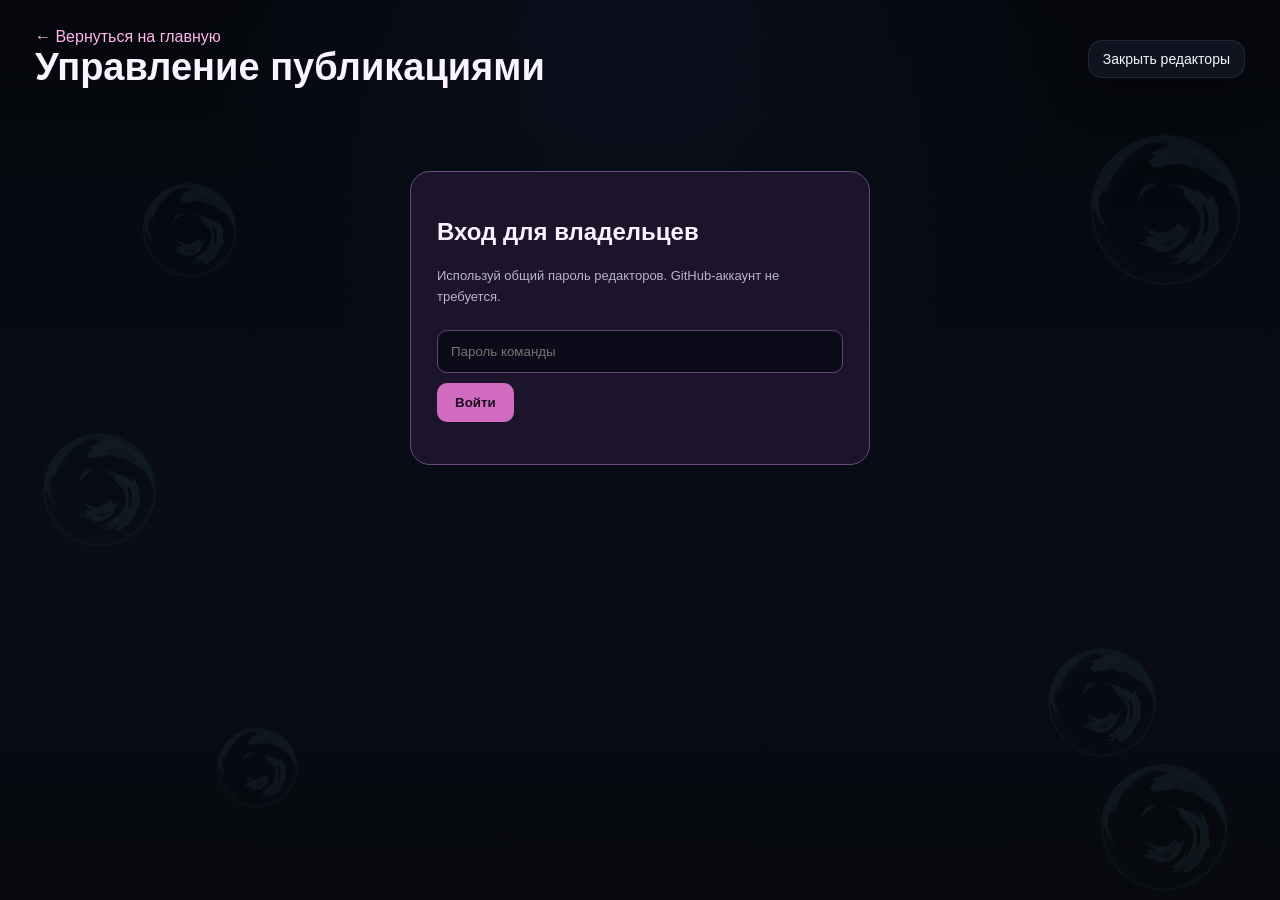
==== posts-admin.html @ 8a92f70b "Add password-only post management, local drafts and server publication UI" ====
<!doctype html><html lang="ru"><head><meta charset="utf-8"><meta name="viewport" content="width=device-width,initial-scale=1">
<title>PK XD PORTAL — Управление постами</title><meta name="robots" content="noindex">
<link rel="stylesheet" href="style.css"><script src="editor-access.js"></script>
<style>
*{box-sizing:border-box}body{color:#f9f4ff}.post-editor-container{max-width:1250px;margin:auto;padding:20px}
.editor-header{display:flex;justify-content:space-between;align-items:center;gap:14px;flex-wrap:wrap;padding:8px 0 22px}
.editor-header h1{font-size:clamp(24px,4vw,38px);margin:0}.editor-header a{color:#ffb7ed;text-decoration:none}
.editor-status{padding:13px 17px;border:1px solid #524060;background:#191429;border-radius:14px;margin:0 0 15px;font-size:14px}
.editor-status.error{border-color:#be557b;color:#ffabbf}
.editor-status.ok{border-color:#499e7a;color:#a8f8d2}
.editor-columns{display:grid;grid-template-columns:minmax(220px,320px) minmax(0,1fr);gap:20px}
.editor-panel{border:1px solid #4c365d;background:#151225;border-radius:22px;padding:20px;min-width:0}
.editor-panel h2{margin:0 0 12px;font-size:20px}
.post-choice{display:block;width:100%;margin:7px 0;border:1px solid #4a3b5f;border-radius:12px;padding:12px;background:#211932;color:white;text-align:left;cursor:pointer}
.post-choice small{display:block;color:#b9acc9;margin-top:5px}
.post-choice.selected{border-color:#ff7cd4;background:#392343}
.new-post{width:100%;padding:12px;border:1px solid #a65ec2;color:white;background:#59336f;border-radius:12px;cursor:pointer}
.form-grid{display:grid;grid-template-columns:1fr 1fr;gap:13px}
.field{display:block;margin-bottom:15px;color:#d2cbdf;font-size:13px;font-weight:600}
.field input,.field textarea,.field select{display:block;width:100%;padding:12px 13px;margin-top:7px;border:1px solid #544468;border-radius:12px;background:#0c0c1c;color:white;font:inherit;font-weight:400}
.field textarea{min-height:250px;resize:vertical;line-height:1.55;font-size:15px}
.actions{display:flex;gap:9px;flex-wrap:wrap;align-items:center}
.actions button{padding:12px 16px;border-radius:12px;border:1px solid #76508c;background:#332345;color:white;cursor:pointer}
.actions .publish{background:linear-gradient(125deg,#e55da7,#8656de);border:0;font-weight:700}
.actions .delete{color:#ff9cb6}
.info{color:#beb1cf;font-size:13px;line-height:1.6}
#loginArea{max-width:460px;margin:60px auto;border:1px solid #684d7c;border-radius:20px;padding:26px;background:#1b142b}
#loginArea input{width:100%;padding:13px;margin:10px 0;border:1px solid #604772;border-radius:10px;background:#0c0b19;color:white}
#loginArea button{padding:12px 18px;border:0;border-radius:10px;background:#d16cc0;color:#180a1d;cursor:pointer;font-weight:700}
#workArea[hidden],#loginArea[hidden]{display:none!important}
@media(max-width:820px){.editor-columns{grid-template-columns:1fr}.form-grid{grid-template-columns:1fr}}
</style></head><body><div class="page-bg"></div><div class="post-editor-container">
<header class="editor-header"><div><a href="index.html">← Вернуться на главную</a><h1>Управление публикациями</h1></div><div><button class="owner-btn" type="button" id="logout">Закрыть редакторы</button></div></header>
<div id="loginArea" hidden><h2>Вход для владельцев</h2><p class="info">Используй общий пароль редакторов. GitHub-аккаунт не требуется.</p><form id="loginForm"><input type="password" id="teamPass" placeholder="Пароль команды" required><button type="submit">Войти</button><p id="loginError" role="alert"></p></form></div>
<div id="workArea" hidden>
<div class="editor-status" id="status">Проверка сервера публикаций...</div>
<div class="editor-columns"><aside class="editor-panel"><h2>Публикации</h2>
<button id="newPost" class="new-post" type="button">+ Новый пост</button>
<div id="postItems"></div>
<p class="info">Изменения в черновиках сохраняются только в твоём браузере. Для публикации на сайте требуется подключённый сервер записи.</p></aside>
<section class="editor-panel"><h2 id="formTitle">Новый пост</h2>
<form id="postForm">
<div class="form-grid"><label class="field">Заголовок<input id="title" required maxlength="180"></label><label class="field">Адрес поста (slug)<input id="slug" pattern="[a-zA-Z0-9а-яА-ЯёЁ_-]+" maxlength="100" placeholder="novost-portala"></label></div>
<div class="form-grid"><label class="field">Категория<input id="category" value="Новости"></label><label class="field">Дата<input type="date" id="date"></label></div>
<label class="field">Краткое описание<input id="description" maxlength="300"></label>
<label class="field">Картинка поста: ссылка или путь assets/posts/...<input id="image" placeholder="assets/posts/..."></label>
<label class="field">Загрузить картинку с компьютера<input type="file" id="imageUpload" accept="image/png,image/jpeg,image/webp"><span class="info">Выбранная картинка отправится на сервер при публикации.</span></label>
<label class="field"><input type="checkbox" id="pinned" style="width:auto;display:inline-block"> Закрепить публикацию</label>
<label class="field">Текст поста, отдельные абзацы с новой строки<textarea id="content" rows="14" placeholder="Напиши текст публикации..."></textarea></label>
<div class="field">Пароль для записи на сервер<input type="password" id="publishPassword" placeholder="Пароль команды (понадобится при публикации)" autocomplete="off"></div>
<div class="actions">
<button type="button" id="draft">Сохранить черновик</button>
<button type="submit" class="publish">Опубликовать на сайте</button>
<button type="button" id="deletePost" class="delete">Удалить публикацию</button>
</div>
<p class="info">Сохранение черновика не меняет сайт. Кнопка публикации работает только после настройки серверного API.</p>
</form></section></div></div></div>
<script>
(()=>{"use strict";
const API="https://pkxd-auth.turborussnezkiy.workers.dev";
const DRAFTS_KEY="pkxd_posts_local_drafts_v1";
const $=id=>document.getElementById(id);
let posts=[],drafts={},currentSlug="",photo=null,remoteReady=false;
const e=s=>String(s??"").replace(/[&<>"]/g,c=>({"&":"&amp;","<":"&lt;",">":"&gt;",'"':"&quot;"}[c]));
function flash(text,error=false){$("status").textContent=text;$("status").className="editor-status "+(error?"error":"ok");}
function today(){return new Date().toLocaleDateString("en-CA");}
function toISO(v){const m=String(v||"").match(/^(\d{2})\.(\d{2})\.(\d{4})$/);return m?`${m[3]}-${m[2]}-${m[1]}`:today();}
function toRU(v){const m=String(v||"").match(/^(\d{4})-(\d{2})-(\d{2})$/);return m?`${m[3]}.${m[2]}.${m[1]}`:v;}
function slugify(v){return String(v||"").toLowerCase().trim().replace(/[^a-z0-9а-яё_-]+/ig,"-").replace(/^-+|-+$/g,"").slice(0,95);}
function formData(){const title=$("title").value.trim();return{title,slug:slugify($("slug").value||title),date:toRU($("date").value||today()),category:$("category").value.trim()||"Новости",description:$("description").value.trim(),image:$("image").value.trim(),pinned:$("pinned").checked,author:"@pkxd_portal",content:$("content").value};}
function fill(p){$("formTitle").textContent=p?.title?"Редактирование поста":"Новый пост";$("title").value=p?.title||"";$("slug").value=p?.slug||"";$("date").value=toISO(p?.date);$("category").value=p?.category||"Новости";$("description").value=p?.description||"";$("image").value=p?.image||"";$("pinned").checked=!!p?.pinned;$("content").value=p?.content||"";photo=null;$("imageUpload").value="";}
async function loadBody(slug){
 try{const r=await fetch("posts/"+encodeURIComponent(slug)+".html",{cache:"no-store"});if(!r.ok)return"";
 const doc=new DOMParser().parseFromString(await r.text(),"text/html");
 const content=doc.querySelector(".post-content");
 return content?[...content.querySelectorAll("p")].map(p=>p.textContent).join("\n"):"";
 }catch{return"";}
}
function renderChoices(){
 const values=[...posts.map(p=>({...p,_draft:false})),...Object.values(drafts).filter(x=>!posts.some(p=>p.slug===x.slug)).map(p=>({...p,_draft:true}))];
 $("postItems").innerHTML=values.map(p=>`<button class="post-choice ${p.slug===currentSlug?"selected":""}" type="button" data-slug="${e(p.slug)}"><strong>${e(p.title)}</strong><small>${e(p.category||"")}${drafts[p.slug]?" · черновик":""}</small></button>`).join("");
 $("postItems").querySelectorAll("[data-slug]").forEach(btn=>btn.addEventListener("click",()=>choose(btn.dataset.slug)));
}
async function choose(slug){
 currentSlug=slug;
 const p=drafts[slug]||posts.find(p=>p.slug===slug);
 if(!p)return;
 fill({...p,content:p.content!==undefined?p.content:await loadBody(slug)});
 renderChoices();
}
function newPost(){currentSlug="";fill(null);renderChoices();}
async function loadPosts(){
 try{const r=await fetch("posts.json?t="+Date.now(),{cache:"no-store"});if(!r.ok)throw Error("Не загружен posts.json");posts=await r.json();}
 catch(err){flash("Не удалось загрузить публикации: "+err.message,true);}
 try{drafts=JSON.parse(localStorage.getItem(DRAFTS_KEY))||{};}catch{drafts={};}
 renderChoices();newPost();
}
function saveDraft(){
 const d=formData();if(!d.title||!d.slug){flash("Заполни заголовок и адрес поста.",true);return;}
 if(currentSlug && currentSlug!==d.slug)delete drafts[currentSlug];
 drafts[d.slug]=d;
 try{localStorage.setItem(DRAFTS_KEY,JSON.stringify(drafts));currentSlug=d.slug;renderChoices();flash("Черновик сохранён в браузере. Сайт пока не изменился.");}
 catch{flash("Не удалось сохранить черновик. Возможно, браузер переполнен.",true);}
}
async function status(){
 try{const r=await fetch(API+"/api/health",{cache:"no-store"});const data=await r.json();remoteReady=!!data.ready;flash(remoteReady?"Сервер публикаций готов. Можно сохранять посты на сайт.":"Сервер публикаций ещё не настроен. Можно создавать локальные черновики.",!remoteReady);}
 catch{remoteReady=false;flash("Сервер публикаций недоступен. Пока доступны только локальные черновики.",true);}
}
async function api(method,path,payload){
 const pass=$("publishPassword").value.trim()||PKXDEditorAccess.getSessionPassword();
 if(!pass)throw Error("Введи пароль для публикации.");
 const r=await fetch(API+path,{method,headers:{"Content-Type":"application/json","X-Portal-Password":pass},body:payload?JSON.stringify(payload):undefined});
 const d=await r.json().catch(()=>({error:"Ошибка ответа сервера"}));
 if(!r.ok)throw Error(d.error||"Ошибка сервера: "+r.status);
 return d;
}
async function publish(ev){
 ev.preventDefault();
 if(!remoteReady){saveDraft();flash("Публикация пока невозможна: сервер не настроен. Черновик сохранён локально.",true);return;}
 const data=formData();if(!data.title||!data.slug){flash("Заполни название и адрес поста.",true);return;}
 const button=$("postForm").querySelector('[type="submit"]');button.disabled=true;
 try{
   if(photo){const image=await api("POST","/api/images",photo);data.image=image.path;}
   await api("POST","/api/posts",{post:data,oldSlug:currentSlug||null});
   if(currentSlug&&currentSlug!==data.slug)delete drafts[currentSlug];delete drafts[data.slug];localStorage.setItem(DRAFTS_KEY,JSON.stringify(drafts));
   flash("Опубликовано на сайте. Изменения появятся после обновления GitHub Pages.");
   currentSlug=data.slug;await loadPosts();await choose(data.slug);
 }catch(err){saveDraft();flash("Не опубликовано: "+err.message+" Черновик сохранён в браузере.",true);}
 finally{button.disabled=false;}
}
async function remove(){
 if(!currentSlug)return;
 if(!confirm("Удалить публикацию «"+currentSlug+"»?"))return;
 if(drafts[currentSlug]){delete drafts[currentSlug];localStorage.setItem(DRAFTS_KEY,JSON.stringify(drafts));if(!posts.some(p=>p.slug===currentSlug)){flash("Локальный черновик удалён.");newPost();renderChoices();return;}}
 if(!remoteReady){flash("Удаление с сайта недоступно без сервера публикаций.",true);return;}
 try{await api("DELETE","/api/posts/"+encodeURIComponent(currentSlug));flash("Публикация удалена с сервера.");await loadPosts();}
 catch(err){flash("Не удалось удалить: "+err.message,true);}
}
$("loginForm").addEventListener("submit",async event=>{event.preventDefault();const pass=$("teamPass").value;const ok=await PKXDEditorAccess.unlock(pass);if(!ok){$("loginError").textContent="Неверный пароль.";return;}show();});
$("logout").onclick=()=>{PKXDEditorAccess.lock();location.replace("index.html");};
$("newPost").onclick=newPost;$("draft").onclick=saveDraft;$("postForm").onsubmit=publish;$("deletePost").onclick=remove;
$("imageUpload").addEventListener("change",async event=>{
 const f=event.target.files?.[0];if(!f)return;
 if(f.size>2500000){flash("Картинка слишком большая. Максимум 2,5 МБ.",true);return;}
 const data=await new Promise((resolve,reject)=>{const reader=new FileReader();reader.onload=()=>resolve(reader.result);reader.onerror=reject;reader.readAsDataURL(f);});
 photo={name:f.name,data};flash("Картинка выбрана. Она загрузится вместе с публикацией.");
});
function show(){
 const ok=PKXDEditorAccess.isUnlocked();
 $("loginArea").hidden=ok;$("workArea").hidden=!ok;
 if(ok){$("publishPassword").value=PKXDEditorAccess.getSessionPassword();loadPosts();status();}
}
show();
})();
</script></body></html>
---- style.css ----
* {
  box-sizing: border-box;
}

:root {
  --bg: #07090e;
  --panel: rgba(18, 22, 32, 0.82);
  --panel-border: rgba(255, 255, 255, 0.08);
  --text: #f4f7ff;
  --muted: #acb7d1;
  --accent: #80f3ff;
  --accent-2: #ff77d9;
  --danger: #ff6f7d;
  --shadow: 0 10px 40px rgba(0, 0, 0, 0.35);
}

html {
  scroll-behavior: smooth;
}

body {
  margin: 0;
  font-family: Inter, Arial, sans-serif;
  background:
    radial-gradient(circle at top, rgba(20, 30, 60, 0.35), transparent 40%),
    linear-gradient(180deg, #05070c, #090d16 60%, #07090e);
  color: var(--text);
  min-height: 100vh;
  overflow-x: hidden;
}

.page-bg {
  position: fixed;
  inset: 0;
  pointer-events: none;
  z-index: 0;
  background-image:
    url("assets/portal-bg.webp"),
    url("assets/portal-bg.webp"),
    url("assets/portal-bg.webp"),
    url("assets/portal-bg.webp"),
    url("assets/portal-bg.webp"),
    url("assets/portal-bg.webp");
  background-repeat: no-repeat;
  background-size:
    160px 160px,
    120px 120px,
    135px 135px,
    100px 100px,
    115px 115px,
    85px 85px;
  background-position:
    right 34px top 130px,
    left 40px top 430px,
    right 48px top 760px,
    left 140px top 180px,
    right 120px bottom 140px,
    left 18% bottom 90px;
  opacity: 0.06;
}

.container {
  position: relative;
  z-index: 1;
  max-width: 980px;
  margin: 0 auto;
  padding: 36px 20px 60px;
}

.hero {
  margin-bottom: 28px;
}

.hero-top {
  display: flex;
  align-items: center;
  justify-content: space-between;
  gap: 16px;
  margin-bottom: 22px;
  flex-wrap: wrap;
}

.hero-title-wrap {
  display: flex;
  align-items: center;
  gap: 16px;
  min-width: 0;
}

.hero-icon {
  width: 64px;
  height: 64px;
  object-fit: contain;
  filter: drop-shadow(0 0 18px rgba(128, 243, 255, 0.18));
}

.hero h1 {
  margin: 0;
  font-size: 3rem;
  line-height: 1;
  letter-spacing: -0.03em;
}

.subtitle {
  margin: 10px 0 0;
  color: var(--muted);
  font-size: 1.1rem;
}

.owner-actions {
  margin-left: auto;
  display: flex;
  gap: 10px;
  align-items: center;
  flex-wrap: wrap;
}

.owner-btn,
.primary-btn,
.secondary-btn {
  border: 1px solid rgba(255, 255, 255, 0.08);
  background: rgba(18, 24, 36, 0.82);
  color: var(--text);
  border-radius: 14px;
  padding: 10px 14px;
  cursor: pointer;
  font-size: 14px;
  box-shadow: var(--shadow);
  transition: border-color 0.18s ease, transform 0.18s ease, opacity 0.18s ease;
}

.owner-btn:hover,
.primary-btn:hover,
.secondary-btn:hover {
  border-color: rgba(128, 243, 255, 0.22);
  transform: translateY(-1px);
}

.primary-btn {
  background: rgba(128, 243, 255, 0.12);
}

.secondary-btn {
  background: rgba(18, 24, 36, 0.82);
}

.primary-btn:disabled,
.secondary-btn:disabled,
.owner-btn:disabled {
  opacity: 0.6;
  cursor: not-allowed;
  transform: none;
}

.toolbar {
  display: flex;
  gap: 12px;
  flex-wrap: wrap;
}

.search-input,
.filter-select,
.form-input,
.form-textarea {
  background: rgba(17, 23, 34, 0.82);
  color: var(--text);
  border: 1px solid rgba(255, 255, 255, 0.08);
  border-radius: 16px;
  padding: 14px 16px;
  font-size: 15px;
  outline: none;
  box-shadow: var(--shadow);
  width: 100%;
}

.search-input::placeholder,
.form-input::placeholder,
.form-textarea::placeholder {
  color: rgba(172, 183, 209, 0.72);
}

.form-textarea {
  min-height: 220px;
  resize: vertical;
  font-family: inherit;
}

.search-input {
  flex: 1 1 320px;
}

.filter-select {
  min-width: 190px;
}

.section {
  margin-top: 28px;
}

.section-title {
  margin: 0 0 14px;
  font-size: 1.2rem;
  color: #dfe8ff;
}

.post-list {
  display: flex;
  flex-direction: column;
  gap: 18px;
}

.post-card {
  position: relative;
  background: var(--panel);
  border: 1px solid var(--panel-border);
  border-radius: 24px;
  padding: 24px 22px;
  backdrop-filter: blur(10px);
  box-shadow: var(--shadow);
  transition: transform 0.18s ease, border-color 0.18s ease, box-shadow 0.18s ease;
  overflow: hidden;
}

.post-card:hover {
  transform: translateY(-3px);
  border-color: rgba(128, 243, 255, 0.2);
  box-shadow: 0 16px 42px rgba(0, 0, 0, 0.45);
}

.post-card-link {
  display: block;
  text-decoration: none;
  color: inherit;
}

.post-card-image {
  width: 100%;
  height: auto;
  display: block;
  border-radius: 18px;
  margin-bottom: 16px;
  object-fit: cover;
  max-height: 380px;
}

.post-card h3 {
  margin: 0 0 10px;
  font-size: 2rem;
  line-height: 1.05;
  padding-right: 48px;
}

.post-card p {
  margin: 0;
  font-size: 1.15rem;
  line-height: 1.65;
  color: #f1f4ff;
}

.post-more-btn {
  position: absolute;
  top: 14px;
  right: 14px;
  display: none;
  width: 42px;
  height: 42px;
  border: 1px solid rgba(255, 255, 255, 0.08);
  background: rgba(18, 24, 36, 0.9);
  color: var(--text);
  border-radius: 999px;
  cursor: pointer;
  font-size: 22px;
  line-height: 1;
  z-index: 2;
  align-items: center;
  justify-content: center;
}

body.admin .post-more-btn {
  display: inline-flex;
}

.meta {
  color: var(--muted);
  font-size: 14px;
  margin-bottom: 16px;
}

.tag-row {
  display: flex;
  gap: 8px;
  flex-wrap: wrap;
  margin-bottom: 12px;
}

.tag {
  display: inline-flex;
  align-items: center;
  min-height: 28px;
  padding: 0 12px;
  border-radius: 999px;
  font-size: 13px;
  color: #eafcff;
  background: rgba(128, 243, 255, 0.12);
  border: 1px solid rgba(128, 243, 255, 0.18);
}

.pin-tag {
  background: rgba(255, 119, 217, 0.12);
  border-color: rgba(255, 119, 217, 0.22);
  color: #ffdff7;
}

.hidden {
  display: none !important;
}

.empty-state {
  background: var(--panel);
  border: 1px solid var(--panel-border);
  border-radius: 24px;
  padding: 24px;
  color: var(--muted);
}

/* modal */
.modal-backdrop {
  position: fixed;
  inset: 0;
  background: rgba(3, 6, 12, 0.76);
  backdrop-filter: blur(6px);
  z-index: 40;
  display: flex;
  align-items: center;
  justify-content: center;
  padding: 20px;
  overflow-y: auto;
}

.modal-card {
  width: 100%;
  max-width: 840px;
  max-height: calc(100vh - 40px);
  background: rgba(14, 18, 28, 0.96);
  border: 1px solid rgba(255, 255, 255, 0.08);
  border-radius: 28px;
  box-shadow: var(--shadow);
  overflow: hidden;
  display: flex;
  flex-direction: column;
}

.modal-header,
.modal-footer {
  padding: 18px 22px;
  border-bottom: 1px solid rgba(255, 255, 255, 0.06);
  flex-shrink: 0;
}

.modal-footer {
  border-bottom: none;
  border-top: 1px solid rgba(255, 255, 255, 0.06);
  display: flex;
  justify-content: flex-end;
  gap: 10px;
}

.modal-header {
  display: flex;
  align-items: center;
  justify-content: space-between;
}

.modal-header h2 {
  margin: 0;
  font-size: 1.3rem;
  padding-right: 12px;
}

.modal-close {
  border: none;
  background: transparent;
  color: var(--text);
  cursor: pointer;
  font-size: 22px;
  flex-shrink: 0;
}

.modal-body {
  padding: 22px;
  display: flex;
  flex-direction: column;
  gap: 16px;
  overflow-y: auto;
}

.form-label {
  display: flex;
  flex-direction: column;
  gap: 8px;
  color: #dfe8ff;
  font-size: 14px;
}

.form-grid {
  display: grid;
  grid-template-columns: 1fr auto;
  gap: 14px;
  align-items: end;
}

.checkbox-label {
  flex-direction: row;
  align-items: center;
  gap: 10px;
  padding-top: 30px;
}

.checkbox-label input[type="checkbox"] {
  width: 18px;
  height: 18px;
}

.image-tools {
  display: grid;
  grid-template-columns: 1fr auto auto;
  gap: 10px;
  align-items: center;
}

.image-preview-wrap {
  width: 100%;
}

.image-preview {
  width: 100%;
  max-height: 260px;
  object-fit: cover;
  display: block;
  border-radius: 18px;
  border: 1px solid rgba(255, 255, 255, 0.08);
}

.admin-menu {
  position: absolute;
  z-index: 50;
  min-width: 180px;
  max-width: calc(100vw - 24px);
  padding: 8px;
  background: rgba(14, 18, 28, 0.98);
  border: 1px solid rgba(255, 255, 255, 0.08);
  border-radius: 16px;
  box-shadow: var(--shadow);
  display: flex;
  flex-direction: column;
  gap: 6px;
}

.admin-menu button {
  border: none;
  background: rgba(255, 255, 255, 0.03);
  color: var(--text);
  text-align: left;
  padding: 10px 12px;
  border-radius: 12px;
  cursor: pointer;
  font-size: 14px;
}

.admin-menu button:hover {
  background: rgba(255, 255, 255, 0.07);
}

.admin-menu .danger-btn {
  color: #ffd7dc;
  background: rgba(255, 111, 125, 0.1);
}

.admin-menu .danger-btn:hover {
  background: rgba(255, 111, 125, 0.16);
}

/* post page */
.post-page-wrap {
  position: relative;
  z-index: 1;
  max-width: 860px;
  margin: 0 auto;
  padding: 34px 20px 70px;
}

.post-page {
  background: rgba(14, 18, 28, 0.78);
  border: 1px solid rgba(255, 255, 255, 0.08);
  border-radius: 28px;
  padding: 28px 24px 32px;
  backdrop-filter: blur(12px);
  box-shadow: var(--shadow);
}

.back-link {
  display: inline-block;
  margin-bottom: 20px;
  color: var(--accent);
  text-decoration: none;
  font-size: 15px;
}

.back-link:hover {
  text-decoration: underline;
}

.post-cover {
  margin-bottom: 18px;
}

.post-cover img {
  width: 100%;
  max-height: 460px;
  object-fit: cover;
  display: block;
  border-radius: 22px;
}

.post-page h1 {
  margin: 0 0 12px;
  font-size: 2.6rem;
  line-height: 1.05;
}

.post-content {
  font-size: 1.14rem;
  line-height: 1.9;
  color: #f2f6ff;
}

.post-content p {
  margin: 0 0 1.1em;
}

.post-content a {
  color: var(--accent);
  text-decoration: underline;
  word-break: break-word;
}

.post-content a:hover {
  opacity: 0.9;
}

.post-actions {
  display: flex;
  gap: 10px;
  flex-wrap: wrap;
  margin-top: 28px;
}

.action-btn {
  border: 1px solid rgba(255, 255, 255, 0.08);
  background: rgba(18, 24, 36, 0.82);
  color: var(--text);
  border-radius: 14px;
  padding: 12px 14px;
  cursor: pointer;
  font-size: 14px;
}

.like-count {
  color: var(--muted);
  font-size: 14px;
}

@media (max-width: 700px) {
  .container {
    padding: 28px 16px 52px;
  }

  .hero {
    margin-bottom: 22px;
  }

  .hero-top {
    gap: 12px;
    margin-bottom: 18px;
  }

  .hero-title-wrap {
    width: 100%;
    gap: 12px;
  }

  .hero h1 {
    font-size: 2rem;
    line-height: 0.98;
    letter-spacing: -0.02em;
  }

  .subtitle {
    font-size: 0.98rem;
    margin-top: 8px;
  }

  .hero-icon {
    width: 44px;
    height: 44px;
    flex-shrink: 0;
  }

  .owner-actions {
    width: 100%;
    margin-left: 0;
    display: flex;
    flex-direction: column;
  }

  .owner-btn,
  .primary-btn,
  .secondary-btn {
    width: 100%;
  }

  .toolbar {
    gap: 10px;
  }

  .search-input,
  .filter-select,
  .form-input,
  .form-textarea {
    width: 100%;
    min-width: 0;
    padding: 14px 14px;
    font-size: 14px;
  }

  .post-card {
    padding: 20px 18px;
    border-radius: 22px;
  }

  .post-card h3,
  .post-page h1 {
    font-size: 1.55rem;
    line-height: 1.04;
  }

  .post-card p,
  .post-content {
    font-size: 1rem;
    line-height: 1.75;
  }

  .meta {
    font-size: 13px;
  }

  .tag {
    font-size: 12px;
    min-height: 26px;
    padding: 0 11px;
  }

  .form-grid,
  .image-tools {
    grid-template-columns: 1fr;
  }

  .checkbox-label {
    padding-top: 4px;
  }

  .modal-backdrop {
    align-items: flex-start;
    padding: 12px;
  }

  .modal-card {
    max-height: calc(100vh - 24px);
    border-radius: 22px;
  }

  .modal-body {
    padding: 16px;
  }

  .modal-header,
  .modal-footer {
    padding: 14px 16px;
  }

  .modal-footer {
    flex-direction: column;
  }

  .post-more-btn {
    top: 12px;
    right: 12px;
    width: 40px;
    height: 40px;
  }

  .admin-menu {
    min-width: 160px;
  }

  .page-bg {
    background-image:
      url("assets/portal-bg.webp"),
      url("assets/portal-bg.webp"),
      url("assets/portal-bg.webp"),
      url("assets/portal-bg.webp"),
      url("assets/portal-bg.webp"),
      url("assets/portal-bg.webp");
    background-repeat: no-repeat;
    background-size:
      96px 96px,
      74px 74px,
      84px 84px,
      64px 64px,
      76px 76px,
      56px 56px;
    background-position:
      right -10px top 205px,
      left -8px top 690px,
      right -10px top 1080px,
      left 74% top 430px,
      left 6px bottom 180px,
      right 12% bottom 80px;
    opacity: 0.05;
  }
}


/* Объединённая навигация по четырём разделам портала */
.portal-hub {
  margin: 20px 0 32px;
  padding: 24px;
  border: 1px solid rgba(255, 155, 227, .18);
  border-radius: 30px;
  background: linear-gradient(150deg, rgba(39, 20, 59, .79), rgba(15, 17, 35, .86) 55%, rgba(19, 30, 50, .72));
  box-shadow: 0 24px 80px rgba(0, 0, 0, .20);
}
.portal-hub-heading {display:flex;align-items:center;justify-content:space-between;gap:14px;margin:0 0 22px}
.portal-hub-eyebrow {font-size:10px;font-weight:900;letter-spacing:.22em;color:#ff9cdd}
.portal-hub h2 {margin:8px 0 7px;font-size:clamp(25px,4vw,35px);line-height:1.08;letter-spacing:-.025em}
.portal-hub-heading p {margin:0;color:#b6b5c9;font-size:14px;line-height:1.5}
.portal-hub-counter {align-self:flex-start;white-space:nowrap;padding:10px 13px;border-radius:30px;border:1px solid rgba(255,255,255,.13);font-size:10px;font-weight:900;letter-spacing:.14em;color:#aaa5bc}
.portal-hub-grid {display:grid;grid-template-columns:repeat(2,minmax(0,1fr));gap:14px}
.portal-hub-card {--hub-accent:#ff7fd8;min-width:0;min-height:205px;display:flex;flex-direction:column;align-items:flex-start;gap:16px;position:relative;overflow:hidden;padding:21px;border:1px solid rgba(255,255,255,.13);border-radius:23px;color:#f7f7ff;text-decoration:none;background:linear-gradient(140deg, color-mix(in srgb, var(--hub-accent) 14%, transparent),rgba(255,255,255,.03) 75%);transition:transform .18s ease,border-color .18s ease,box-shadow .18s ease}
.portal-hub-card:before {content:"";position:absolute;width:175px;height:175px;right:-85px;bottom:-100px;background:var(--hub-accent);filter:blur(64px);opacity:.21;pointer-events:none}
.portal-hub-card:hover,.portal-hub-card:focus-visible {transform:translateY(-3px);border-color:var(--hub-accent);box-shadow:0 15px 40px rgba(0,0,0,.22);outline:none}
.portal-hub-card.hub-rules {--hub-accent:#ff78d5}
.portal-hub-card.hub-chests {--hub-accent:#a88cff}
.portal-hub-card.hub-avatars {--hub-accent:#83e9ff}
.portal-hub-card.hub-posts {--hub-accent:#ffd07e}
.portal-hub-icon {width:47px;height:47px;display:grid;place-items:center;border:1px solid rgba(255,255,255,.13);border-radius:15px;background:rgba(255,255,255,.075);color:var(--hub-accent)}
.portal-hub-icon svg {width:25px;height:25px}
.portal-hub-copy {display:flex;flex-direction:column;gap:8px;flex:1}
.portal-hub-copy strong {font-size:20px;line-height:1.16;font-weight:850}
.portal-hub-copy small {font-size:13px;line-height:1.5;color:#b7bacd}
.portal-hub-cta {width:100%;display:flex;align-items:center;justify-content:space-between;gap:9px;color:var(--hub-accent);font-size:11px;font-weight:900;letter-spacing:.13em}
.portal-hub-cta span {font-size:20px;line-height:1}
#posts {scroll-margin-top:22px}
#posts:target {outline:none}
@media (max-width:650px) {
  .portal-hub{margin:20px 0 27px;padding:18px;border-radius:24px}
  .portal-hub-heading{align-items:flex-start}
  .portal-hub-counter{display:none}
  .portal-hub-grid{grid-template-columns:1fr;gap:10px}
  .portal-hub-card{min-height:130px;padding:17px;display:grid;grid-template-columns:44px minmax(0,1fr);grid-template-rows:1fr auto;column-gap:14px;row-gap:10px}
  .portal-hub-icon{width:44px;height:44px;grid-column:1;grid-row:1}
  .portal-hub-copy{grid-column:2;grid-row:1}
  .portal-hub-copy strong{font-size:18px}
  .portal-hub-cta{grid-column:2;grid-row:2}
}


/* Owner-only navigation stays hidden for visitors, including before scripts load. */
.portal-hub, .portal-hub[hidden] { display: none !important; }
body.editor-unlocked .portal-hub:not([hidden]) { display: block !important; }

/* Shared-password entry point; no editor section is shown before unlocking. */
.editor-auth-dialog {
  position:fixed; top:50%; left:50%; transform:translate(-50%,-50%);
  width:min(440px,calc(100vw - 32px)); max-height:calc(100vh - 40px);
  padding:25px; margin:0; overflow-y:auto; z-index:100;
  border:1px solid rgba(255,121,220,.33); border-radius:22px;
  background:#161225; color:#f7f8ff; box-shadow:0 30px 100px rgba(0,0,0,.65);
}
.editor-auth-dialog::backdrop { background:rgba(3,3,13,.80); backdrop-filter:blur(5px) }
.editor-auth-dialog h2 { margin:0 0 10px; font-size:24px }
.editor-auth-dialog p { color:#c3bed3; font-size:14px; line-height:1.55 }
.editor-auth-dialog label { display:block; margin:20px 0 7px; font-size:13px; font-weight:700 }
.editor-auth-dialog input { width:100%; box-sizing:border-box; border:1px solid #665275; border-radius:12px;
  padding:12px 14px; background:#0b0b1a; color:white; font-size:17px; }
.editor-auth-dialog input:focus-visible { outline:2px solid #ff74d8; outline-offset:2px }
.editor-auth-dialog .editor-auth-error { min-height:22px; margin:9px 0; color:#ff8ba1 }
.editor-auth-actions { display:flex; gap:9px; justify-content:flex-end; flex-wrap:wrap }
.editor-auth-submit { background:linear-gradient(120deg,#d866bd,#866bea); color:white; }
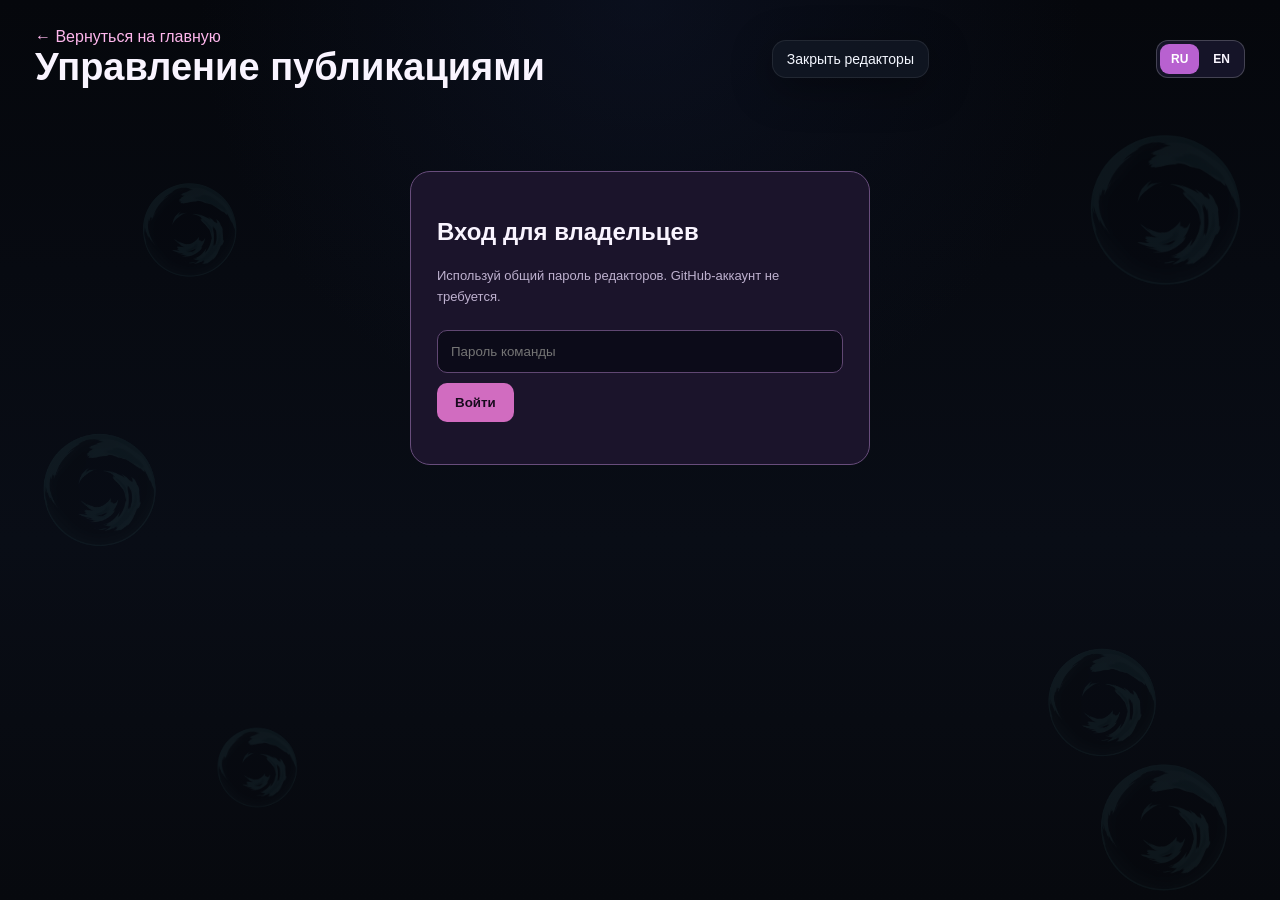
==== commit 20ff0f30: "Add RU EN language control to posts-admin.html" ====
--- a/posts-admin.html
+++ b/posts-admin.html
@@ -1,6 +1,6 @@
 <!doctype html><html lang="ru"><head><meta charset="utf-8"><meta name="viewport" content="width=device-width,initial-scale=1">
 <title>PK XD PORTAL — Управление постами</title><meta name="robots" content="noindex">
-<link rel="stylesheet" href="style.css"><script src="editor-access.js"></script>
+<link rel="stylesheet" href="style.css"><script src="editor-access.js"></script><script src="portal-i18n.js"></script>
 <style>
 *{box-sizing:border-box}body{color:#f9f4ff}.post-editor-container{max-width:1250px;margin:auto;padding:20px}
 .editor-header{display:flex;justify-content:space-between;align-items:center;gap:14px;flex-wrap:wrap;padding:8px 0 22px}
